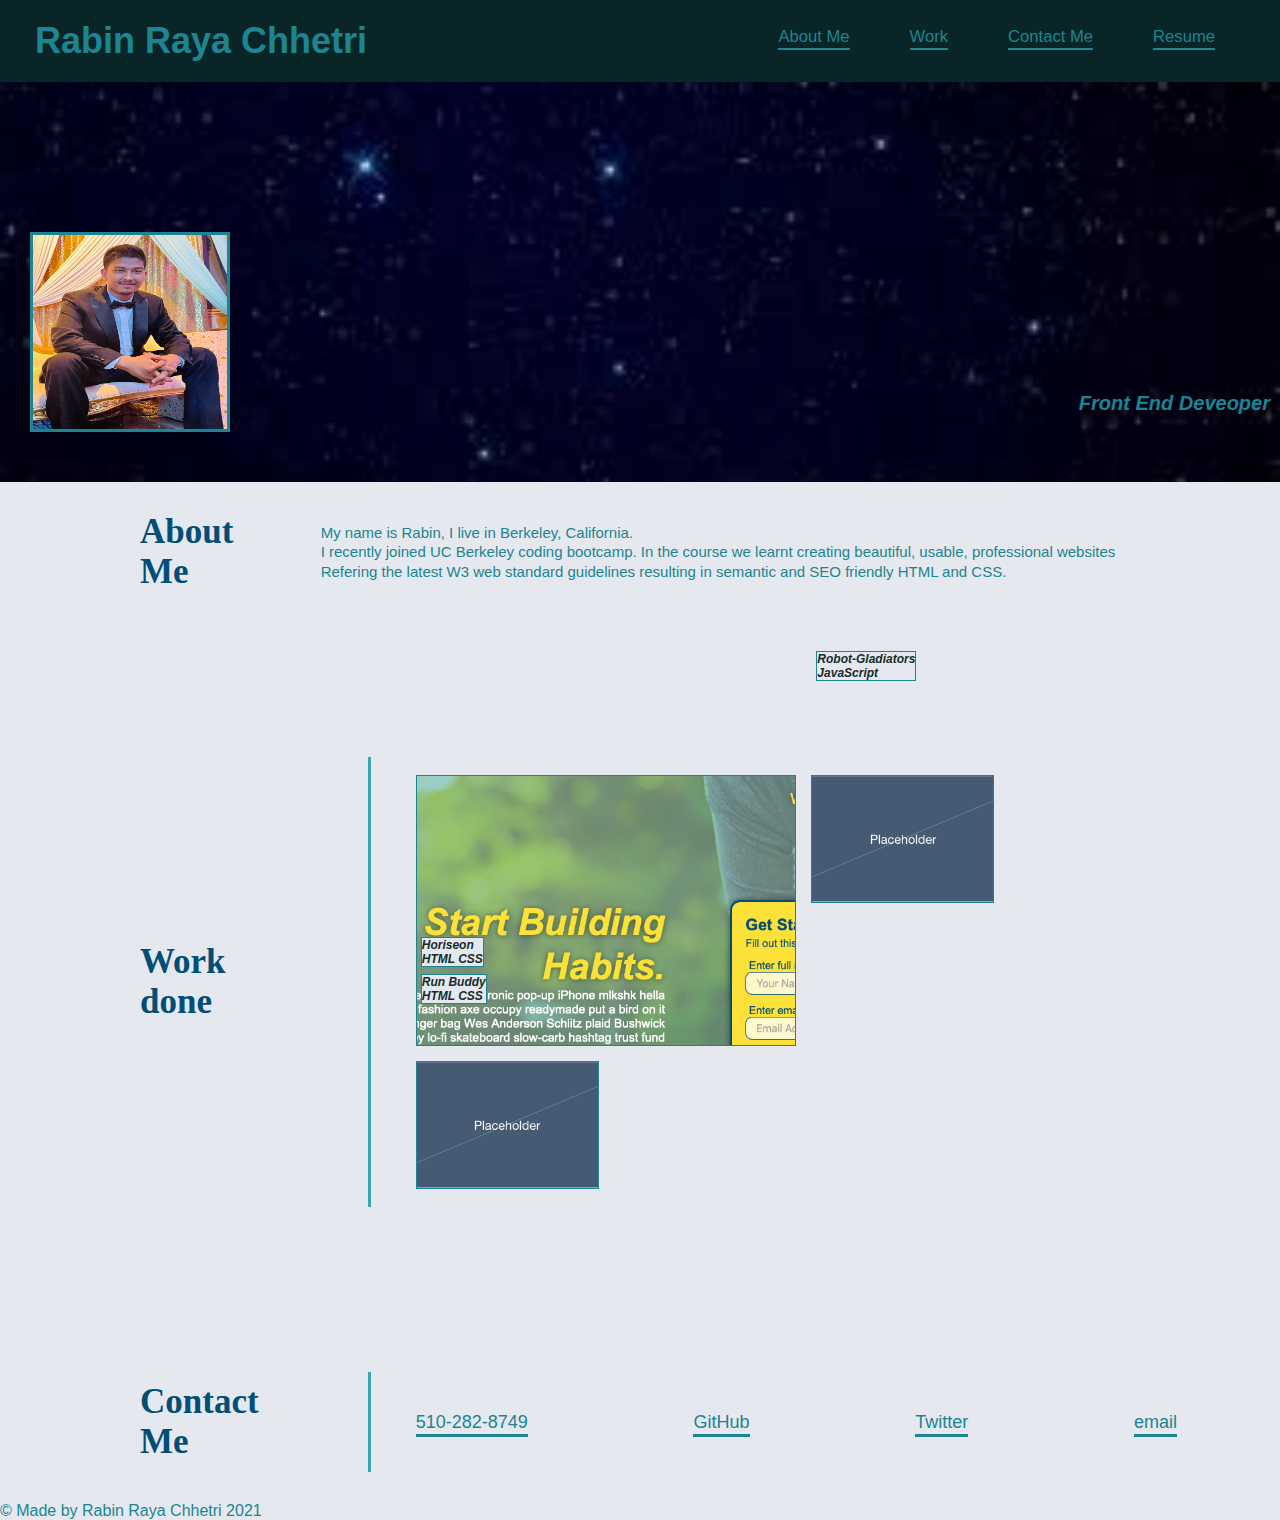
==== index.html @ 0f83e13d "readme and copyright" ====
<!DOCTYPE html>
<html lang="en">

<head>
    <meta charset="UTF-8">
    <meta http-equiv="X-UA-Compatible" content="IE=edge">
    <meta name="viewport" content="width=device-width, initial-scale=1.0">
    <title>Rabin Raya Chhetri</title>
    <link rel="stylesheet" href="./assets/css/style.css" />
</head>

<body>
    <!--Header-->
    <header>
        <h1>Rabin Raya Chhetri</h1>
        <nav>
            <!--Unordered list elements-->
            <ul>
                <!--List item elements-->
                <li>
                    <a href="#about-me">About Me</a>
                </li>
                <li>
                    <a href="#work">Work</a>
                </li>
                <li>
                    <a href="#contact-me">Contact Me</a>
                </li>
                <li>
                    <a href="#resume">Resume</a>
                </li>
            </ul>
        </nav>
    </header>

    <!-- hero/jumbotron -->
    <section class="hero">
        <img class="image2" src="./assets/images/pofile.jpg" alt=" profile photo" />
        <div>
            <h2>Front End Deveoper</h2>
        </div>
    </section>

    <!-- About section -->
    <section id="about-me" class="about">
        <div class="flex-row">
            <h2 class="section-title">About Me</h2>
        </div>
        <div class="step-info">
            <div class="order1">
            </div>
            <div class="step-text">
                <p>
                    My name is Rabin, I live in Berkeley, California. </br> I recently
                    joined UC Berkeley coding bootcamp.
                    In the course we learnt creating beautiful, usable, professional websites </br>
                    Refering the latest W3 web standard guidelines resulting in semantic and SEO friendly HTML
                    and CSS.
                </p>
            </div>
    </section>


    <!-- Work section -->
    <section id="work" class="about">
        <div class="flex-row ">
            <h2 class="section-title">Work done</h2>
        </div>
        <div class="step-info">
            <div class="order2">
            </div>
            <!--CSS grid of images-->
            <div class="container">
                <div class="gallery">
                    <figure class="object1">
                        <a href="https://rrayachhetri.github.io/run-buddy/">
                            <img src="./assets/images/run-buddy.jpg" class="img" alt="Run buddy website">
                            <figcaption>Run Buddy</br>HTML CSS</figcaption>
                        </a>
                    </figure>

                    <figure class="object2">
                        <a href="https://rrayachhetri.github.io/robot-gladiators/">
                            <img src="./assets/images/placeholder.png" class="img" alt="Robot-gladiators">
                            <figcaption>Robot-Gladiators</br>JavaScript</figcaption>
                        </a>
                    </figure>

                    <figure class="object3">
                        <a href="https://rrayachhetri.github.io/urban-octo-telegram">
                            <img src="./assets/images/placeholder.png" class="img" alt="Horiseon website">
                            <figcaption>Horiseon</br>HTML CSS</figcaption>
                        </a>
                    </figure>


                </div>
            </div>
        </div>
    </section>

    <!-- Contact me section -->
    <section id="contact-me" class="about">
        <div class="flex-row">
            <h2 class="section-title">Contact Me</h2>
        </div>
        <div class="step-info">
            <div class="order3">
            </div>
            <div class="contact-info">
                <ul>
                    <!--List item elements-->
                    <li>
                        <a href="#number">510-282-8749</a>
                    </li>

                    <li>
                        <a href="#github">GitHub</a>
                    </li>
                    <li>
                        <a href="#twitter">Twitter</a>
                    </li>
                    <li>
                        <a href="#mailto">email</a>
                    </li>
                </ul>
            </div>
    </section>

    <footer>
        <p>&copy; Made by Rabin Raya Chhetri 2021</p>
    </footer>
</body>

</html>
---- assets/css/style.css ----
:root {
    --primary-color:#1c8591;
  }
  
  * {
      margin: 0;
      padding: 0;
      box-sizing: border-box;
    }
  
  body {
      color: #1c8591;
      font-family: Helvetica, Arial, sans-serif;
      background-color: rgb(229, 232, 238);
    }
  
  /* apply styles to <header> */
  header {
      padding: 20px 35px;
      background-color: #0a2527;
      display:flex;
      justify-content: space-between;
      flex-wrap: wrap;
     
    }
  
  header h1 {
      font-weight: bold;
      font-size: 36px;
      color: var(--primary-color);
      margin: 0;
    }
  
  header nav {
      margin: 7px 0;
    }
  
  header nav ul {
    display: flex;
    flex-wrap: wrap;
    justify-content: space-between;
    align-items: center;
    list-style: none;
    }
  
  header nav ul li a {
      margin: 0 30px;
      font-weight: lighter;
      font-size: 1.3vw;
      color: var(--primary-color);
      text-decoration: none;
      border-bottom: 2px solid;
      padding-bottom: 2px;
    }
    
  section {
      padding :10px;
  }

  
/*apply style to hero image*/
.hero{
    height: 400px;
    background-image: url("../images/images.jpg");
    background-size: cover;
    background-position: center;
    display: flex;
    justify-content: flex-end;
    flex-wrap: wrap;
    position: relative;
  }
  
  /*Add employees photo*/
.image2 {
    position: absolute;
    top: 150px;
    left: 30px;
    border: 3px var(--primary-color) solid;
    height:200px;
    width: 200px;
  }
  
.hero h2 {
    font-style: italic;
    font-size: 20px;
    color: var(--primary-color);
    margin-top: 300px;
    
  }

  
/*Work section style*/
.about{
    display: flex;
    flex-wrap: wrap;
    justify-content: space-between;
    margin: 20px 50px;  
    width: 90%;
    align-items: center;
  }
  
.flex-row {
    display: flex;
    justify-content: left;
  }
  
.section-title {
    font-size: 35px;
    font-family:cursive;
    color: #024e76;
    margin: 0 0 0 80px;
    width: 50%;
  }
  
.step-info{
    flex :2 20%;
    display: flex;
    flex-wrap: wrap;
    align-items: center;
  }
  
.border1 {
    border-right: 3px solid #39a6b2;
    height: 150px;
    flex: 2 1%;
  }
  
.step-text {
    flex: 25;
  }
  
.step-text p {
    color: var(--primary-color);
    font-size: 15px;
    text-align: left;
    line-height: 1.3;
    margin-left: 30px;
    width: 100%;
  }
  
.order2{
    border-right: 3px solid #39a6b2;
    height: 450px;
    flex: 2 5%;  
    
  }

.container{
    flex:80;
  }
  
.container {
    display: flex;  
    justify-content: space-between;
    align-items: center; 
    margin-left: 15px;
    width: 80%;  
      
  }
  
.gallery{
    display: grid;
    grid-template-columns: repeat(4, 1fr);
    grid-template-rows: repeat(5, 10vw);
    grid-gap: 15px;
    margin-left: 30px;     
    
  }
  

.img {
  width: 100%;
  height: 100%;
  object-fit: cover;
  border: solid 1px var(--primary-color);  
 }

figcaption{
  position: absolute;
  margin-left: 5px;
  margin-top: -20%;
  font-size: 12px;
  font-style: italic;
  font-weight: bold;
  color:  rgb(22, 44, 44);
  border: solid 1px var(--primary-color);
  background-color: rgb(229, 232, 238);
}
  
.object1 {
  grid-column-start: 1;
  grid-column-end: 3;
  grid-row-start: 2;
  grid-row-end: 4;
  position: relative;
  
  }
  
.object2 {
    grid-column-start: 3;
    grid-column-end: 4;
    grid-row-start: 2;
    grid-row-end: 3;
    }
  
.object3 {
  grid-column-start: 1;
  grid-column-end: 2;
  grid-row-start: 4;
  grid-row-end: 5;
  }
  

  
/*About section style*/
.order3 {
    border-right: 3px solid #39a6b2;
    height: 100px;
    flex: 2 5%;
   
  }
  
.contact-info {
    flex: 150;
  }
  .contact-info ul {
    display: flex;
    flex-wrap: wrap;
    justify-content: space-between;
    align-items: left;
    list-style: none;
    margin-left: 15px;
    width: 100%;  
    }
  
.contact-info ul li a {
      margin: 0 30px;
      font-size: 18px;
      color: var(--primary-color);
      text-decoration: none;
      border-bottom: 3px solid;
      padding-bottom: 2px;
    }

.resume{
  margin: 20px 20px;
  color: #024e76;
}
    
 /*Code for media query*/

@media screen and (max-width: 980px) {
    header {
      padding-bottom: 10px;
      justify-content: center;
    }
  
    header h1 {
      width: 100%;
      text-align: center;
    }
  
    header nav ul {
      margin-top: 20px;
      width: 100%;
      justify-content: center;
      flex-direction: row;
      line-height: 1.5;
    }
  
    header nav ul li a {
      font-size: 16px;
      font-weight: bold;
    }

    .hero{
      background-size: cover;
    }

    .image2{
      height: 100px;
      width: 100px;
    }
    .hero h2 {      
      font-size: 10px;
      margin-top: 350px;
      }

    .step-text p{
        width: 85%;
      }

    .section-title {
      width: 100%;
      text-align: right;
      font-weight: bold;
    }

    .order1 {      
      height: 350px;     
    }

  .order2{
    height: 280px;     
  }  
    .container{
      width: 100%;
    }
    .contact-info ul {     
      width: 100%;
      justify-content: left;
      flex-direction: column;      
  }
    
    .contact-info ul li a {
        font-size: 18px;
        line-height: 2;  
        font-weight: bold;
  }

    .order3{
        height: 180px;
    }

    .image2 {
        top:200px;
    }
      
    figcaption{
        margin-left: 5px;
        margin-top: -45%;
        font-size: 5px;
    }

  }
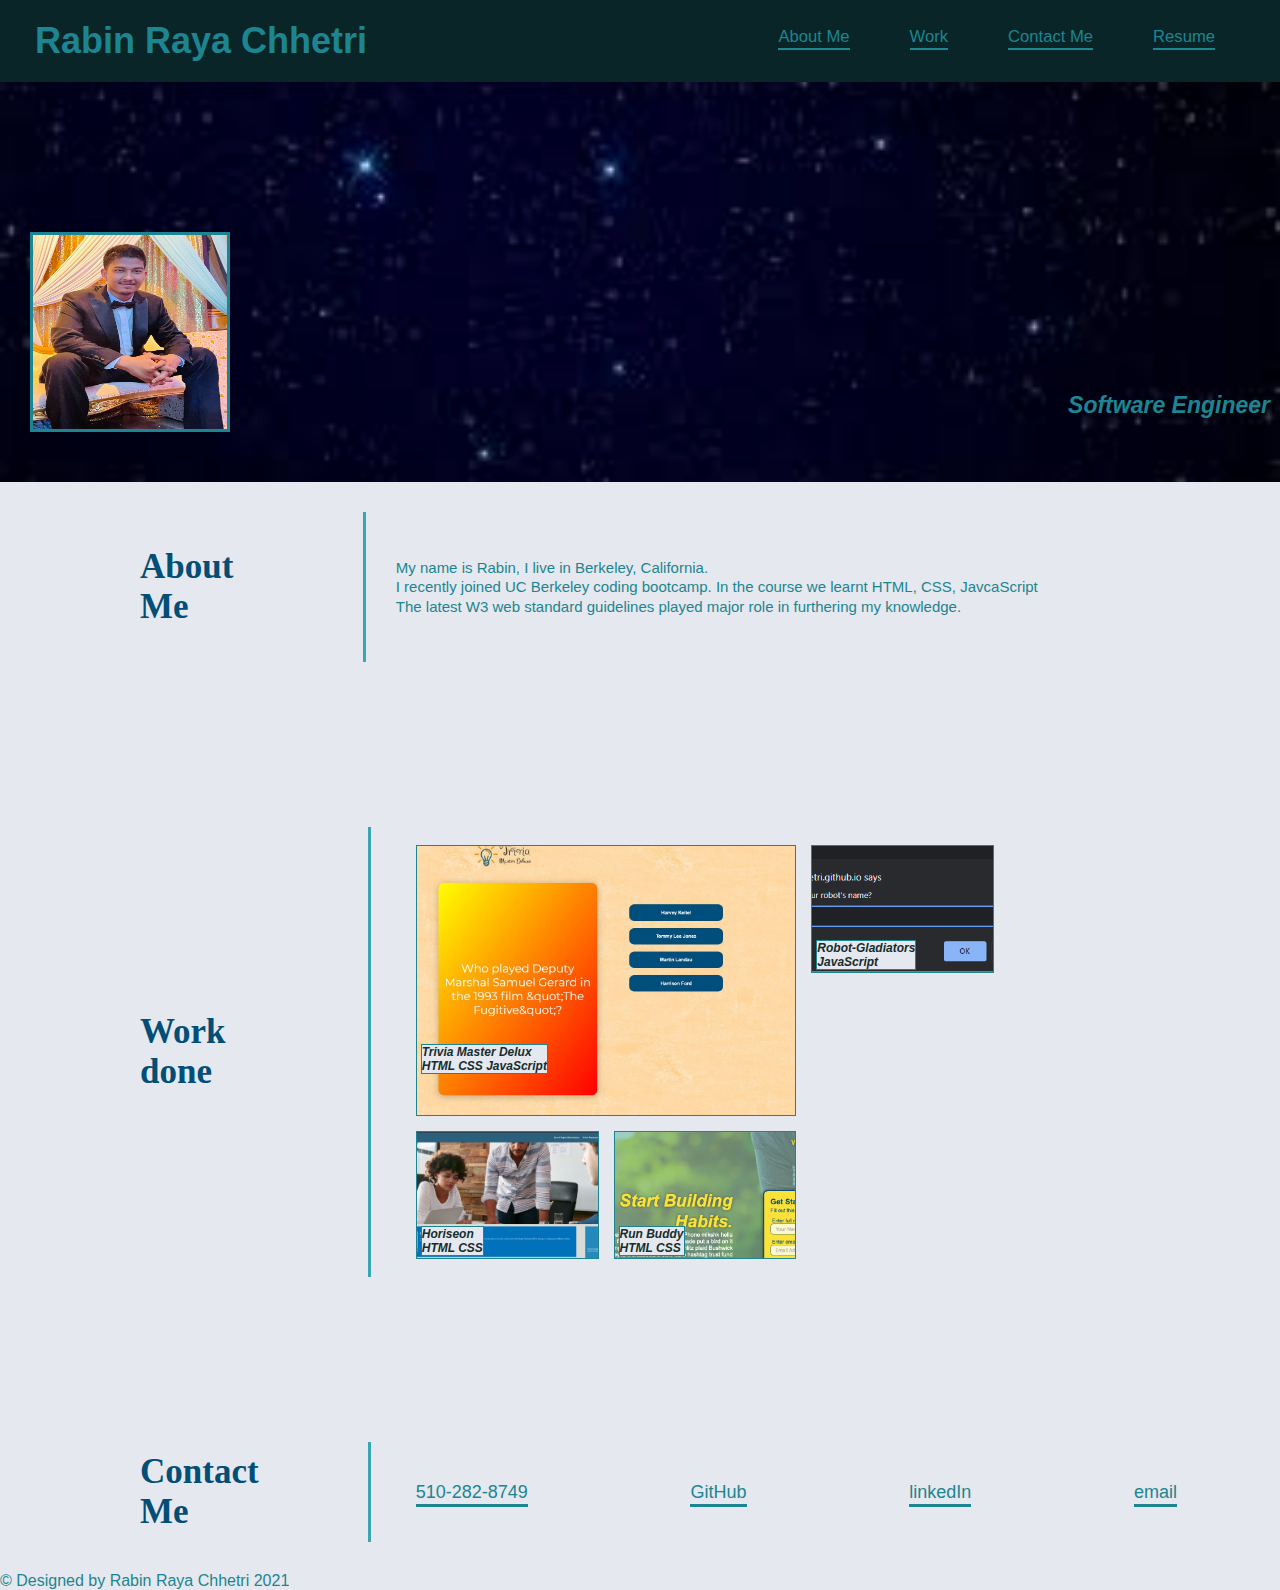
==== commit 32f2319a: "updates" ====
--- a/index.html
+++ b/index.html
@@ -18,7 +18,7 @@
             <ul>
                 <!--List item elements-->
                 <li>
-                    <a href="#about-me">About Me</a>
+                    <a href="#BIO">About Me</a>
                 </li>
                 <li>
                     <a href="#work">Work</a>
@@ -27,7 +27,7 @@
                     <a href="#contact-me">Contact Me</a>
                 </li>
                 <li>
-                    <a href="#resume">Resume</a>
+                    <a href="./resume.html">Resume</a>
                 </li>
             </ul>
         </nav>
@@ -37,75 +37,80 @@
     <section class="hero">
         <img class="image2" src="./assets/images/pofile.jpg" alt=" profile photo" />
         <div>
-            <h2>Front End Deveoper</h2>
+            <h2>Software Engineer</h2>
         </div>
     </section>
 
     <!-- About section -->
-    <section id="about-me" class="about">
-        <div class="flex-row">
+    <section id="BIO" class="intro">
+        <div class="section">
             <h2 class="section-title">About Me</h2>
         </div>
-        <div class="step-info">
-            <div class="order1">
+        <div class="info">
+            <div class="step1">
             </div>
-            <div class="step-text">
+            <div class="text">
                 <p>
                     My name is Rabin, I live in Berkeley, California. </br> I recently
                     joined UC Berkeley coding bootcamp.
-                    In the course we learnt creating beautiful, usable, professional websites </br>
-                    Refering the latest W3 web standard guidelines resulting in semantic and SEO friendly HTML
-                    and CSS.
+                    In the course we learnt HTML, CSS, JavcaScript </br>
+                    The latest W3 web standard guidelines played major role in furthering my knowledge.
                 </p>
             </div>
     </section>
 
 
     <!-- Work section -->
-    <section id="work" class="about">
-        <div class="flex-row ">
+    <section id="work" class="intro">
+        <div class="section">
             <h2 class="section-title">Work done</h2>
         </div>
-        <div class="step-info">
-            <div class="order2">
+        <div class="info">
+            <div class="step2">
             </div>
             <!--CSS grid of images-->
             <div class="container">
-                <div class="gallery">
-                    <figure class="object1">
-                        <a href="https://rrayachhetri.github.io/run-buddy/">
-                            <img src="./assets/images/run-buddy.jpg" class="img" alt="Run buddy website">
-                            <figcaption>Run Buddy</br>HTML CSS</figcaption>
+                <div class="content">
+                    <figure class="Work1">
+                        <a href="https://rrayachhetri.github.io/Phase-1-Project/">
+                            <img src="./assets/images/Trivia Master Delux.jpg" class="img" alt="Trivia Master Delux Webpage ">
+                            <figcaption>Trivia Master Delux</br>HTML CSS JavaScript</figcaption>
                         </a>
+                       
                     </figure>
 
-                    <figure class="object2">
+                    <figure class="Work2">
                         <a href="https://rrayachhetri.github.io/robot-gladiators/">
-                            <img src="./assets/images/placeholder.png" class="img" alt="Robot-gladiators">
+                            <img src="./assets/images/robot.png" class="img" alt="Robot-gladiators">
                             <figcaption>Robot-Gladiators</br>JavaScript</figcaption>
                         </a>
                     </figure>
 
-                    <figure class="object3">
+                    <figure class="Work3">
                         <a href="https://rrayachhetri.github.io/urban-octo-telegram">
-                            <img src="./assets/images/placeholder.png" class="img" alt="Horiseon website">
+                            <img src="./assets/images/Horeseion.png" class="img" alt="Horiseon website">
                             <figcaption>Horiseon</br>HTML CSS</figcaption>
                         </a>
                     </figure>
 
-
+                <figure class="Work4">
+                    <a href="https://rrayachhetri.github.io/run-buddy/">
+                        <img src="./assets/images/run-buddy.jpg" class="img" alt="Run buddy website">
+                        <figcaption>Run Buddy</br>HTML CSS</figcaption>
+                    </a>
+                </figure>
                 </div>
             </div>
         </div>
     </section>
 
     <!-- Contact me section -->
-    <section id="contact-me" class="about">
-        <div class="flex-row">
+    <section id="contact-me" class="intro">
+        <div class="section">
             <h2 class="section-title">Contact Me</h2>
         </div>
-        <div class="step-info">
-            <div class="order3">
+        <div class="info">
+            <div class="step3">
             </div>
             <div class="contact-info">
                 <ul>
@@ -115,20 +120,20 @@
                     </li>
 
                     <li>
-                        <a href="#github">GitHub</a>
+                        <a href="https://github.com/rrayachhetri">GitHub</a>
                     </li>
                     <li>
-                        <a href="#twitter">Twitter</a>
+                        <a href="https://www.linkedin.com/in/rabin-chettri-a0a1b2203/">linkedIn</a>
                     </li>
                     <li>
-                        <a href="#mailto">email</a>
+                        <a href="mailto:rrayachhetri@gmail.com">email</a>
                     </li>
                 </ul>
             </div>
     </section>
 
     <footer>
-        <p>&copy; Made by Rabin Raya Chhetri 2021</p>
+        <p>&copy; Designed by Rabin Raya Chhetri 2021</p>
     </footer>
 </body>
 
--- a/assets/css/style.css
+++ b/assets/css/style.css
@@ -81,8 +81,8 @@
   }
   
 .hero h2 {
-    font-style: italic;
-    font-size: 20px;
+    font-style:italic;
+    font-size: 23px;
     color: var(--primary-color);
     margin-top: 300px;
     
@@ -90,7 +90,7 @@
 
   
 /*Work section style*/
-.about{
+.intro{
     display: flex;
     flex-wrap: wrap;
     justify-content: space-between;
@@ -99,7 +99,7 @@
     align-items: center;
   }
   
-.flex-row {
+.section {
     display: flex;
     justify-content: left;
   }
@@ -112,24 +112,24 @@
     width: 50%;
   }
   
-.step-info{
+.info{
     flex :2 20%;
     display: flex;
     flex-wrap: wrap;
     align-items: center;
   }
   
-.border1 {
+.step1 {
     border-right: 3px solid #39a6b2;
     height: 150px;
     flex: 2 1%;
   }
   
-.step-text {
+.text {
     flex: 25;
   }
   
-.step-text p {
+.text p {
     color: var(--primary-color);
     font-size: 15px;
     text-align: left;
@@ -138,7 +138,7 @@
     width: 100%;
   }
   
-.order2{
+.step2{
     border-right: 3px solid #39a6b2;
     height: 450px;
     flex: 2 5%;  
@@ -158,7 +158,7 @@
       
   }
   
-.gallery{
+.content{
     display: grid;
     grid-template-columns: repeat(4, 1fr);
     grid-template-rows: repeat(5, 10vw);
@@ -187,7 +187,7 @@
   background-color: rgb(229, 232, 238);
 }
   
-.object1 {
+.Work1 {
   grid-column-start: 1;
   grid-column-end: 3;
   grid-row-start: 2;
@@ -196,24 +196,30 @@
   
   }
   
-.object2 {
+.Work2 {
     grid-column-start: 3;
     grid-column-end: 4;
     grid-row-start: 2;
     grid-row-end: 3;
-    }
-  
-.object3 {
+    position: relative;
+    }
+  
+.Work3 {
   grid-column-start: 1;
   grid-column-end: 2;
   grid-row-start: 4;
   grid-row-end: 5;
-  }
-  
-
+  position: relative;
+  }
+  
+.Work4 {
+    grid-row-start: 4;
+    grid-row-end: 5;
+    position: relative;
+}
   
 /*About section style*/
-.order3 {
+.step3 {
     border-right: 3px solid #39a6b2;
     height: 100px;
     flex: 2 5%;
@@ -286,7 +292,7 @@
       margin-top: 350px;
       }
 
-    .step-text p{
+    .text p{
         width: 85%;
       }
 
@@ -296,11 +302,11 @@
       font-weight: bold;
     }
 
-    .order1 {      
+    .step1 {      
       height: 350px;     
     }
 
-  .order2{
+  .step2{
     height: 280px;     
   }  
     .container{
@@ -318,7 +324,7 @@
         font-weight: bold;
   }
 
-    .order3{
+    .step3{
         height: 180px;
     }
 
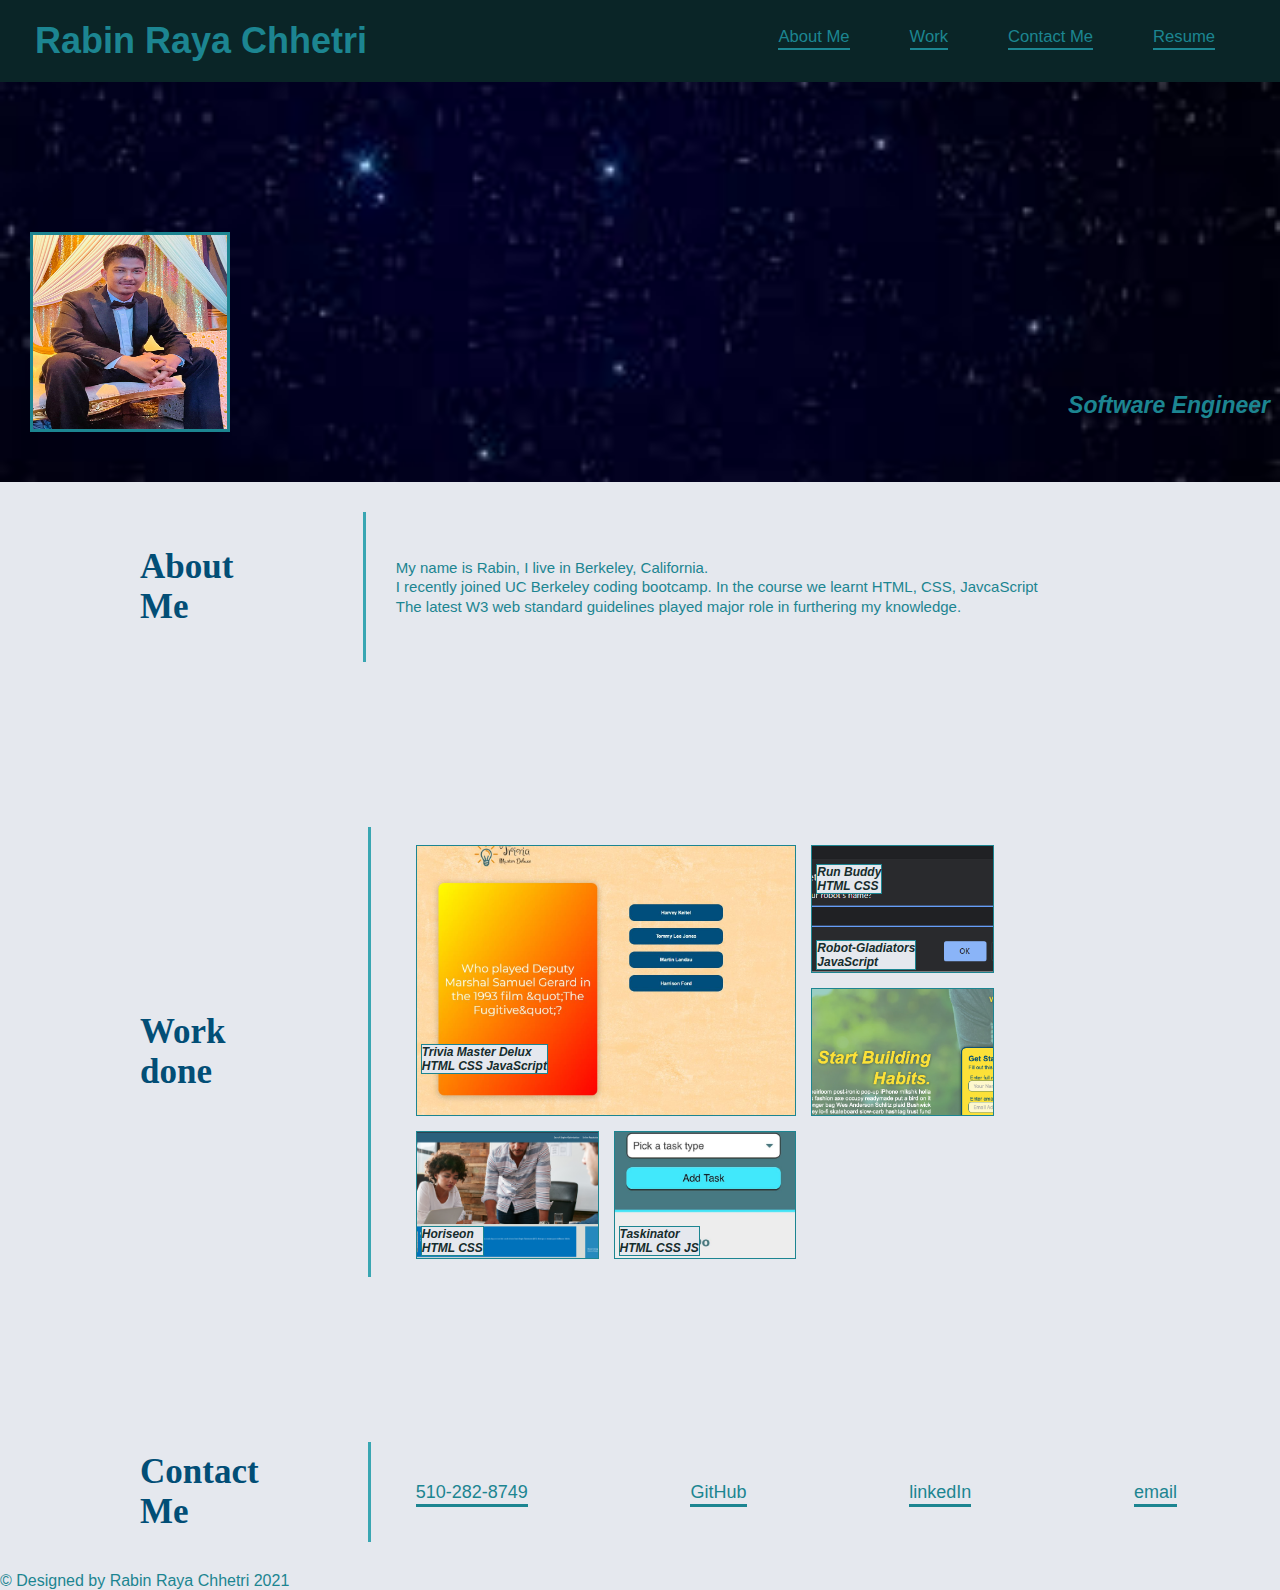
==== commit 4b0ebea6: "all good" ====
--- a/index.html
+++ b/index.html
@@ -99,6 +99,13 @@
                         <figcaption>Run Buddy</br>HTML CSS</figcaption>
                     </a>
                 </figure>
+
+                <figure class="Work5">
+                    <a href="https://rrayachhetri.github.io/Taskinator/">
+                        <img src="./assets/images/task.jpg" class="img" alt="Taskinator Website">
+                        <figcaption>Taskinator</br>HTML CSS JS</figcaption>
+                    </a>
+                </figure>
                 </div>
             </div>
         </div>
--- a/assets/css/style.css
+++ b/assets/css/style.css
@@ -213,11 +213,20 @@
   }
   
 .Work4 {
-    grid-row-start: 4;
-    grid-row-end: 5;
-    position: relative;
+   grid-column-start: 3;
+  grid-column-end: 4;
+  grid-row-start: 3;
+  grid-row-end: 4;
 }
   
+.Work5 {
+  grid-column-start:2 ;
+  grid-column-end:3;
+  grid-row-start: 4;
+  grid-row-end: 5;
+  position: relative;
+  
+  }
 /*About section style*/
 .step3 {
     border-right: 3px solid #39a6b2;
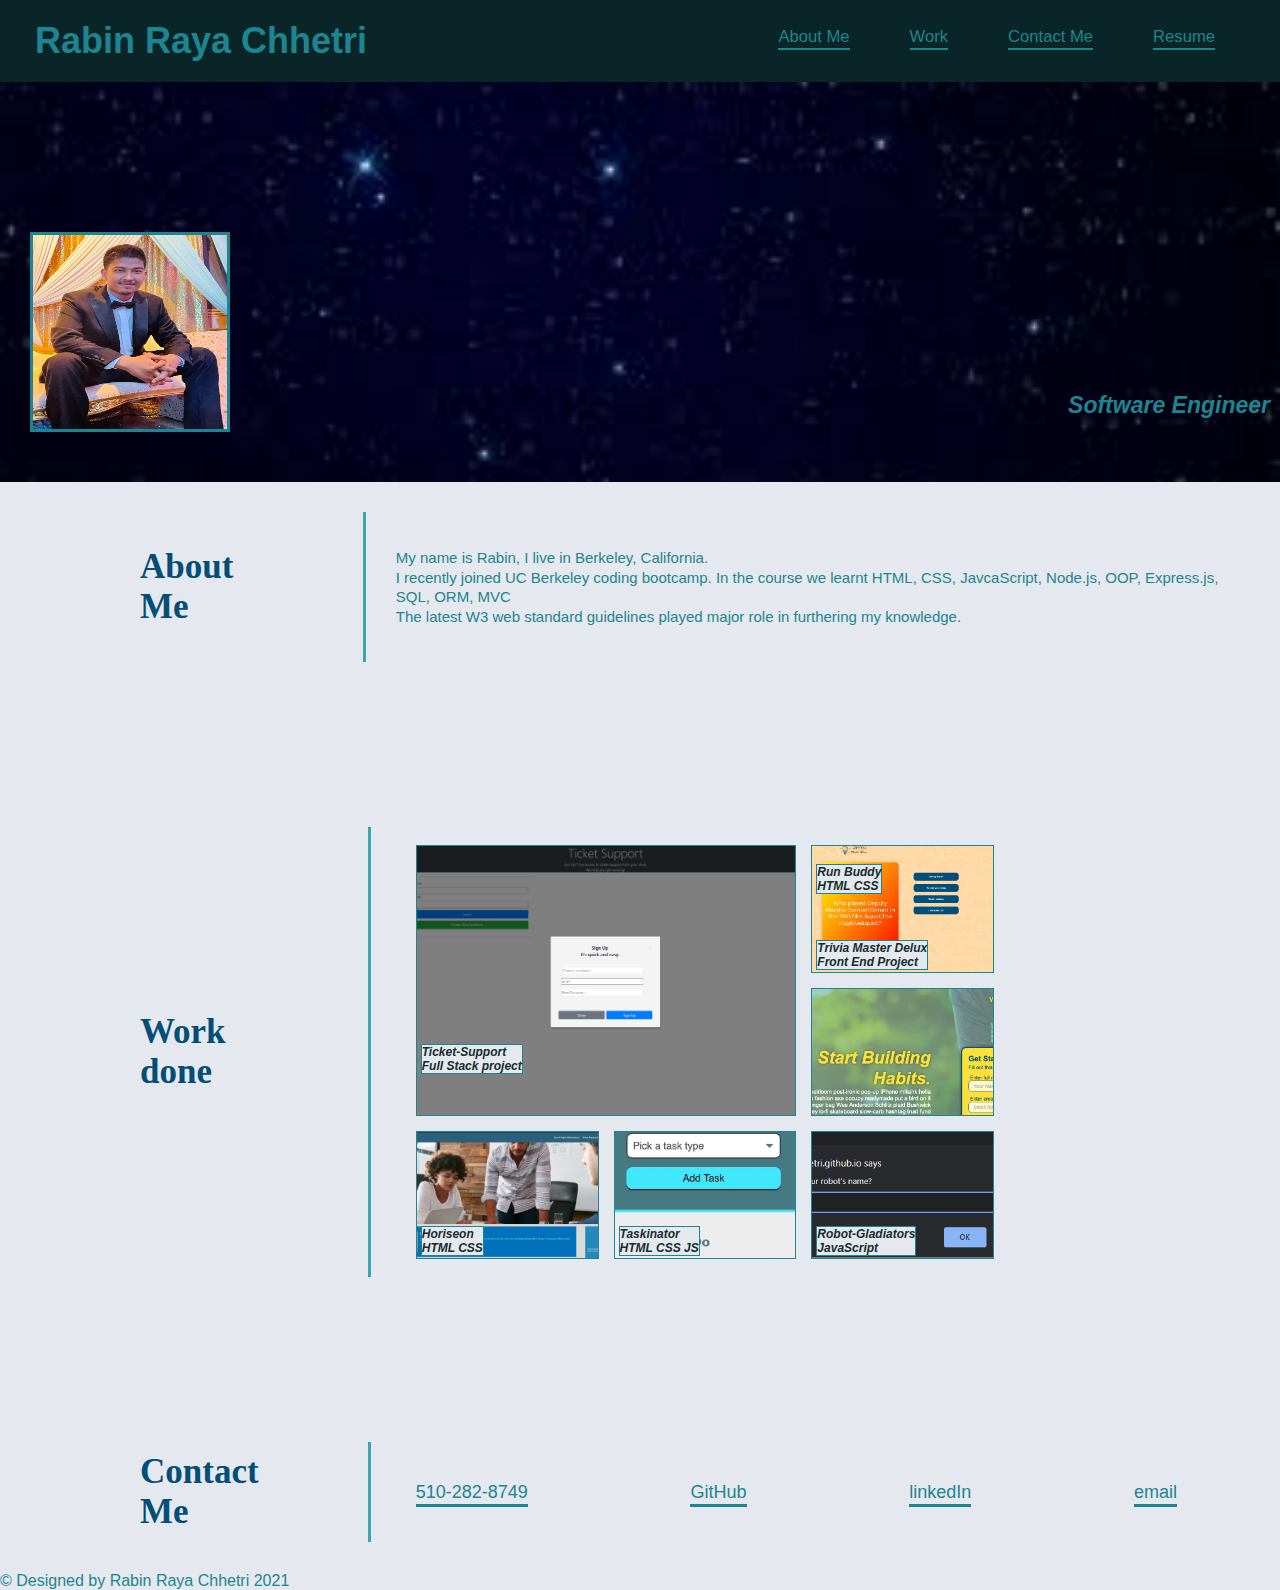
==== commit 5704d0cb: "updated 2nd project" ====
--- a/index.html
+++ b/index.html
@@ -53,7 +53,7 @@
                 <p>
                     My name is Rabin, I live in Berkeley, California. </br> I recently
                     joined UC Berkeley coding bootcamp.
-                    In the course we learnt HTML, CSS, JavcaScript </br>
+                    In the course we learnt HTML, CSS, JavcaScript, Node.js, OOP, Express.js, SQL, ORM, MVC </br>
                     The latest W3 web standard guidelines played major role in furthering my knowledge.
                 </p>
             </div>
@@ -71,12 +71,21 @@
             <!--CSS grid of images-->
             <div class="container">
                 <div class="content">
+                    <figure class="Work">
+                        <a href="https://rrayachhetri.github.io/Ticket-Support/">
+                            <img src="assets/images/ticket-support.png" class="img"
+                                alt="Ticket Support">
+                            <figcaption>Ticket-Support</br>Full Stack project</figcaption>
+                        </a>
+                    </figure>
+
                     <figure class="Work1">
                         <a href="https://rrayachhetri.github.io/Phase-1-Project/">
-                            <img src="./assets/images/Trivia Master Delux.jpg" class="img" alt="Trivia Master Delux Webpage ">
-                            <figcaption>Trivia Master Delux</br>HTML CSS JavaScript</figcaption>
+                            <img src="./assets/images/Trivia Master Delux.jpg" class="img"
+                                alt="Trivia Master Delux Webpage ">
+                            <figcaption>Trivia Master Delux</br>Front End Project</figcaption>
                         </a>
-                       
+
                     </figure>
 
                     <figure class="Work2">
@@ -93,19 +102,19 @@
                         </a>
                     </figure>
 
-                <figure class="Work4">
-                    <a href="https://rrayachhetri.github.io/run-buddy/">
-                        <img src="./assets/images/run-buddy.jpg" class="img" alt="Run buddy website">
-                        <figcaption>Run Buddy</br>HTML CSS</figcaption>
-                    </a>
-                </figure>
+                    <figure class="Work4">
+                        <a href="https://rrayachhetri.github.io/run-buddy/">
+                            <img src="./assets/images/run-buddy.jpg" class="img" alt="Run buddy website">
+                            <figcaption>Run Buddy</br>HTML CSS</figcaption>
+                        </a>
+                    </figure>
 
-                <figure class="Work5">
-                    <a href="https://rrayachhetri.github.io/Taskinator/">
-                        <img src="./assets/images/task.jpg" class="img" alt="Taskinator Website">
-                        <figcaption>Taskinator</br>HTML CSS JS</figcaption>
-                    </a>
-                </figure>
+                    <figure class="Work5">
+                        <a href="https://rrayachhetri.github.io/Taskinator/">
+                            <img src="./assets/images/task.jpg" class="img" alt="Taskinator Website">
+                            <figcaption>Taskinator</br>HTML CSS JS</figcaption>
+                        </a>
+                    </figure>
                 </div>
             </div>
         </div>
--- a/assets/css/style.css
+++ b/assets/css/style.css
@@ -187,7 +187,7 @@
   background-color: rgb(229, 232, 238);
 }
   
-.Work1 {
+.Work {
   grid-column-start: 1;
   grid-column-end: 3;
   grid-row-start: 2;
@@ -195,12 +195,20 @@
   position: relative;
   
   }
+.Work1 {
+  grid-column-start: 3;
+  grid-column-end: 4;
+  grid-row-start: 2;
+  grid-row-end: 3;
+  position: relative;
+  
+  }
   
 .Work2 {
     grid-column-start: 3;
     grid-column-end: 4;
-    grid-row-start: 2;
-    grid-row-end: 3;
+    grid-row-start: 4;
+    grid-row-end: 5;
     position: relative;
     }
   
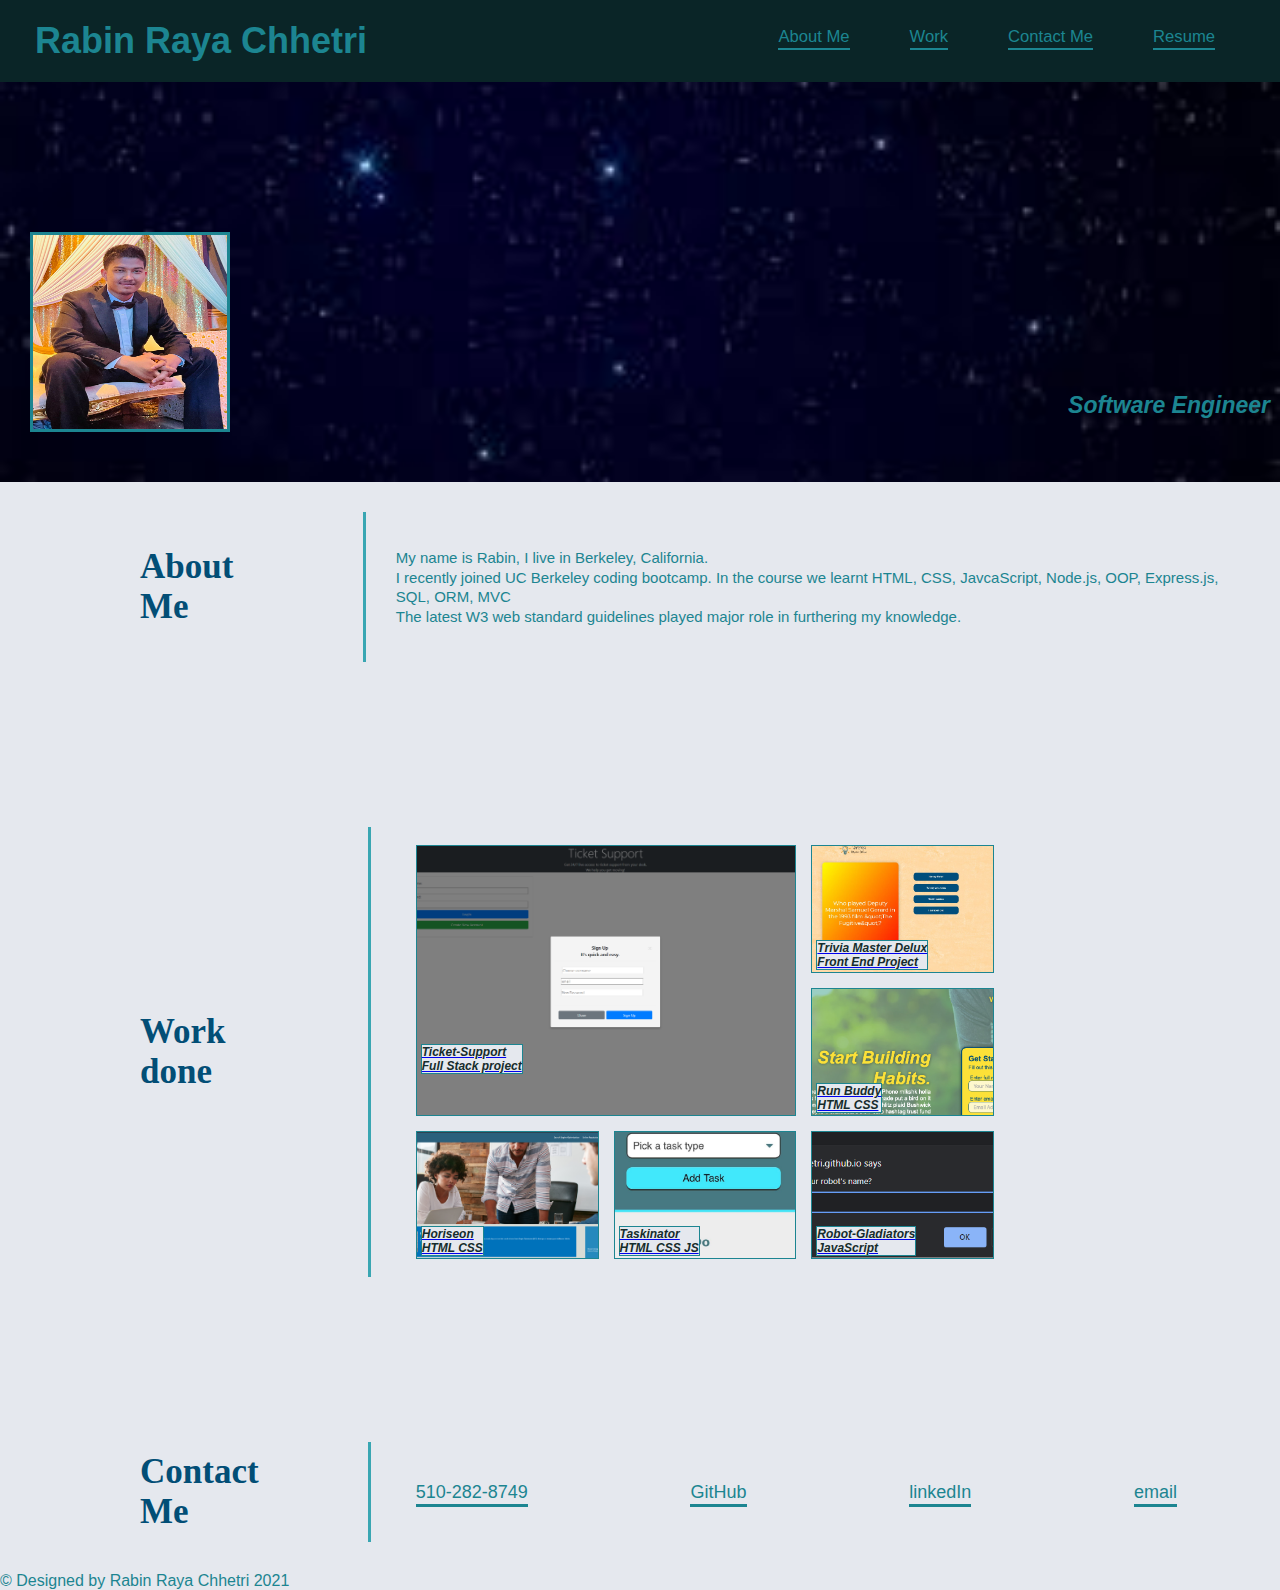
==== commit 20dc0a9c: "Update index.html" ====
--- a/index.html
+++ b/index.html
@@ -72,7 +72,7 @@
             <div class="container">
                 <div class="content">
                     <figure class="Work">
-                        <a href="https://rrayachhetri.github.io/Ticket-Support/">
+                        <a href="https://agile-hollows-75689.herokuapp.com/">
                             <img src="assets/images/ticket-support.png" class="img"
                                 alt="Ticket Support">
                             <figcaption>Ticket-Support</br>Full Stack project</figcaption>
@@ -153,4 +153,4 @@
     </footer>
 </body>
 
-</html>+</html>
--- a/assets/css/style.css
+++ b/assets/css/style.css
@@ -176,7 +176,8 @@
  }
 
 figcaption{
-  position: absolute;
+  position: relative;
+  width: fit-content;
   margin-left: 5px;
   margin-top: -20%;
   font-size: 12px;
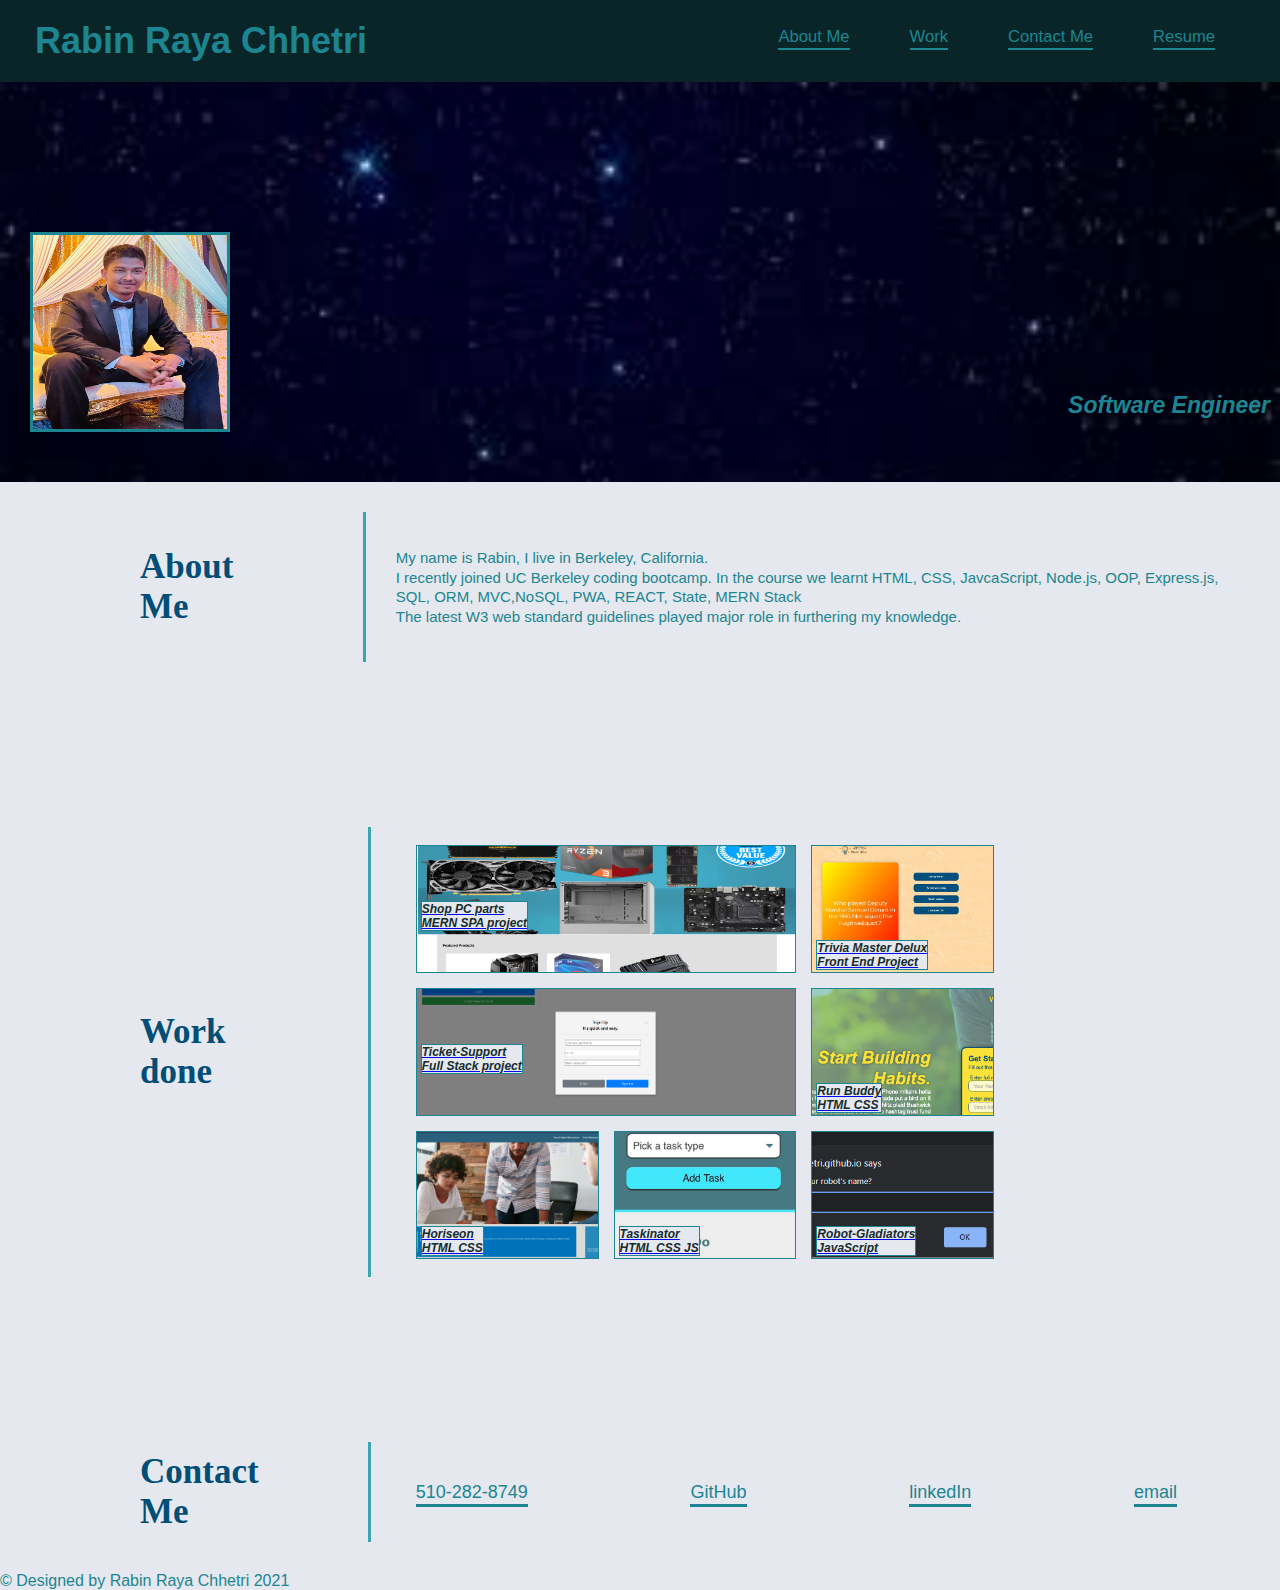
==== commit 31651a6b: "updated with SPA" ====
--- a/index.html
+++ b/index.html
@@ -37,7 +37,7 @@
     <section class="hero">
         <img class="image2" src="./assets/images/pofile.jpg" alt=" profile photo" />
         <div>
-            <h2>Software Engineer</h2>
+            <h2 class='title'>Software Engineer</h2>
         </div>
     </section>
 
@@ -53,7 +53,7 @@
                 <p>
                     My name is Rabin, I live in Berkeley, California. </br> I recently
                     joined UC Berkeley coding bootcamp.
-                    In the course we learnt HTML, CSS, JavcaScript, Node.js, OOP, Express.js, SQL, ORM, MVC </br>
+                    In the course we learnt HTML, CSS, JavcaScript, Node.js, OOP, Express.js, SQL, ORM, MVC,NoSQL, PWA, REACT, State, MERN Stack</br>
                     The latest W3 web standard guidelines played major role in furthering my knowledge.
                 </p>
             </div>
@@ -72,6 +72,12 @@
             <div class="container">
                 <div class="content">
                     <figure class="Work">
+                        <a href="https://shop-pc-parts.herokuapp.com/">
+                            <img src="assets/images/Shop Pc parts.png" class="img" alt="Shop Pc Parts">
+                            <figcaption>Shop PC parts</br>MERN SPA project</figcaption>
+                        </a>
+                    </figure>
+                    <figure class="Work1">
                         <a href="https://agile-hollows-75689.herokuapp.com/">
                             <img src="assets/images/ticket-support.png" class="img"
                                 alt="Ticket Support">
@@ -79,7 +85,7 @@
                         </a>
                     </figure>
 
-                    <figure class="Work1">
+                    <figure class="Work2">
                         <a href="https://rrayachhetri.github.io/Phase-1-Project/">
                             <img src="./assets/images/Trivia Master Delux.jpg" class="img"
                                 alt="Trivia Master Delux Webpage ">
@@ -88,28 +94,28 @@
 
                     </figure>
 
-                    <figure class="Work2">
+                    <figure class="Work3">
                         <a href="https://rrayachhetri.github.io/robot-gladiators/">
                             <img src="./assets/images/robot.png" class="img" alt="Robot-gladiators">
                             <figcaption>Robot-Gladiators</br>JavaScript</figcaption>
                         </a>
                     </figure>
 
-                    <figure class="Work3">
+                    <figure class="Work4">
                         <a href="https://rrayachhetri.github.io/urban-octo-telegram">
                             <img src="./assets/images/Horeseion.png" class="img" alt="Horiseon website">
                             <figcaption>Horiseon</br>HTML CSS</figcaption>
                         </a>
                     </figure>
 
-                    <figure class="Work4">
+                    <figure class="Work5">
                         <a href="https://rrayachhetri.github.io/run-buddy/">
                             <img src="./assets/images/run-buddy.jpg" class="img" alt="Run buddy website">
                             <figcaption>Run Buddy</br>HTML CSS</figcaption>
                         </a>
                     </figure>
 
-                    <figure class="Work5">
+                    <figure class="Work6">
                         <a href="https://rrayachhetri.github.io/Taskinator/">
                             <img src="./assets/images/task.jpg" class="img" alt="Taskinator Website">
                             <figcaption>Taskinator</br>HTML CSS JS</figcaption>
--- a/assets/css/style.css
+++ b/assets/css/style.css
@@ -23,7 +23,10 @@
       flex-wrap: wrap;
      
     }
-  
+  .title {
+    display: flex;
+   justify-content: start;
+  }
   header h1 {
       font-weight: bold;
       font-size: 36px;
@@ -187,16 +190,24 @@
   border: solid 1px var(--primary-color);
   background-color: rgb(229, 232, 238);
 }
-  
 .Work {
   grid-column-start: 1;
   grid-column-end: 3;
-  grid-row-start: 2;
-  grid-row-end: 4;
-  position: relative;
-  
-  }
+  grid-row-start:2 ;
+  grid-row-end:2 ;
+  position: relative;
+  
+  }
+  
 .Work1 {
+  grid-column-start: 1;
+  grid-column-end: 3;
+  grid-row-start: 3;
+  grid-row-end:3;
+  position: relative;
+  
+  }
+.Work2 {
   grid-column-start: 3;
   grid-column-end: 4;
   grid-row-start: 2;
@@ -205,7 +216,7 @@
   
   }
   
-.Work2 {
+.Work3 {
     grid-column-start: 3;
     grid-column-end: 4;
     grid-row-start: 4;
@@ -213,7 +224,7 @@
     position: relative;
     }
   
-.Work3 {
+.Work4 {
   grid-column-start: 1;
   grid-column-end: 2;
   grid-row-start: 4;
@@ -221,14 +232,14 @@
   position: relative;
   }
   
-.Work4 {
+.Work5 {
    grid-column-start: 3;
   grid-column-end: 4;
   grid-row-start: 3;
   grid-row-end: 4;
 }
   
-.Work5 {
+.Work6 {
   grid-column-start:2 ;
   grid-column-end:3;
   grid-row-start: 4;
@@ -306,7 +317,7 @@
       width: 100px;
     }
     .hero h2 {      
-      font-size: 10px;
+      font-size: 100px;
       margin-top: 350px;
       }
 
